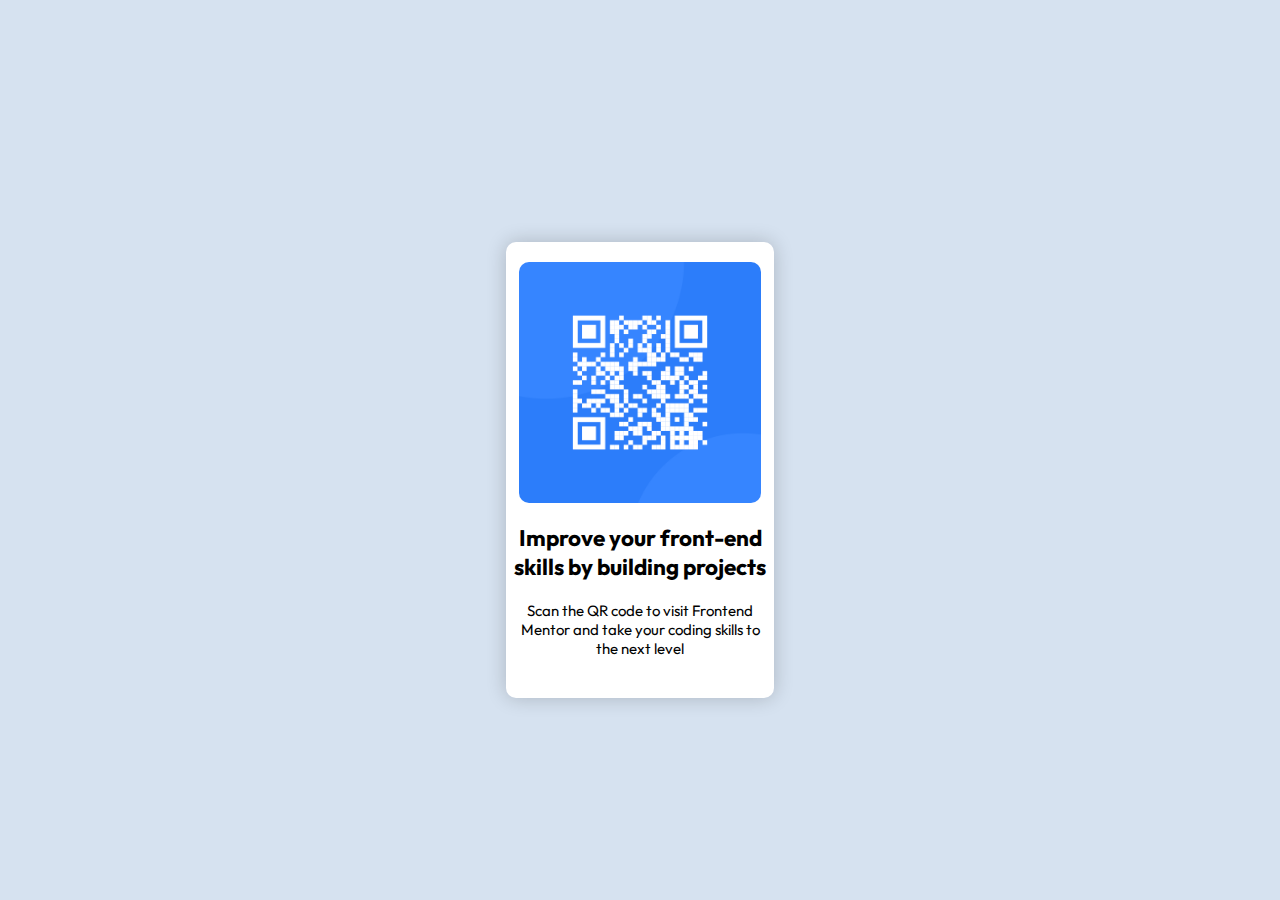
==== index.html @ 229f443d "index.html moved" ====
<!DOCTYPE html>
<html lang="en">
<head>
    <meta charset="UTF-8">
    <meta http-equiv="X-UA-Compatible" content="IE=edge">
    <meta name="viewport" content="width=device-width, initial-scale=1.0">
    <title>Frontend Mentor | QR Code component</title>

    <link rel="icon"  type="image/png" href="../images/favicon-32x32.png">
    <link rel="stylesheet" href="../css/index.css">
    <link href='https://fonts.googleapis.com/css?family=Outfit' rel='stylesheet'>
</head>
<body>
    <main>
        <section>
            <img src="../images/image-qr-code.png" alt="qr code">
            <h2>Improve your front-end<br> skills by building projects</h2>
            <p>Scan the QR code to visit Frontend<br> Mentor and take your coding skills to<br> the next level</p>
        </section>
    </main>
</body>
</html>
---- css/index.css ----
:root{
    --white: hsl(0, 0%, 100%);
    --lightGray:hsl(212, 45%, 89%);
    --grayishBlue: hsl(220, 15%, 55%);
    --darkBlue: hsl(218, 44%, 22%);
    
    @import url(https://fonts.googleapis.com/css?family=Outfit);

    --fontFamily: 'Outfit';
    --fontsize: 0.9375rem;
    --weight400: 400;
    --weight700: 700;
}

body{
    margin: 0;
    padding: 0;
    box-sizing: border-box;
    width: 100vw;
    height: 100vh;

    background: var(--lightGray);
    font-size: var(--fontsize);
    font-family: var(--fontFamily), 'sans-sarif';

    display: grid;
    place-items: center;
}

section{
    display: flex;
    flex-direction: column;
    align-items: center;
    
    background: var(--white);
    margin: 50px auto;
    max-width: 80%;
    max-height: 80%;
    box-shadow: 0 0 20px rgba(0, 0, 0, 0.2);
}

img{
    margin: 20px 0px;
    width: 90%;
}

h2, p{
    text-align: center;
    margin: 0;
}

h2{
    font-weight: var(--weight700);
}

p{
    font-weight: var(--weight400);
    padding: 20px 5px 40px 5px;
}

section, img{
    border-radius: 10px;
}

@media screen and (min-width: 375px){
    main{
        max-width: 335px;
        max-height: 516.5px;
    }
}
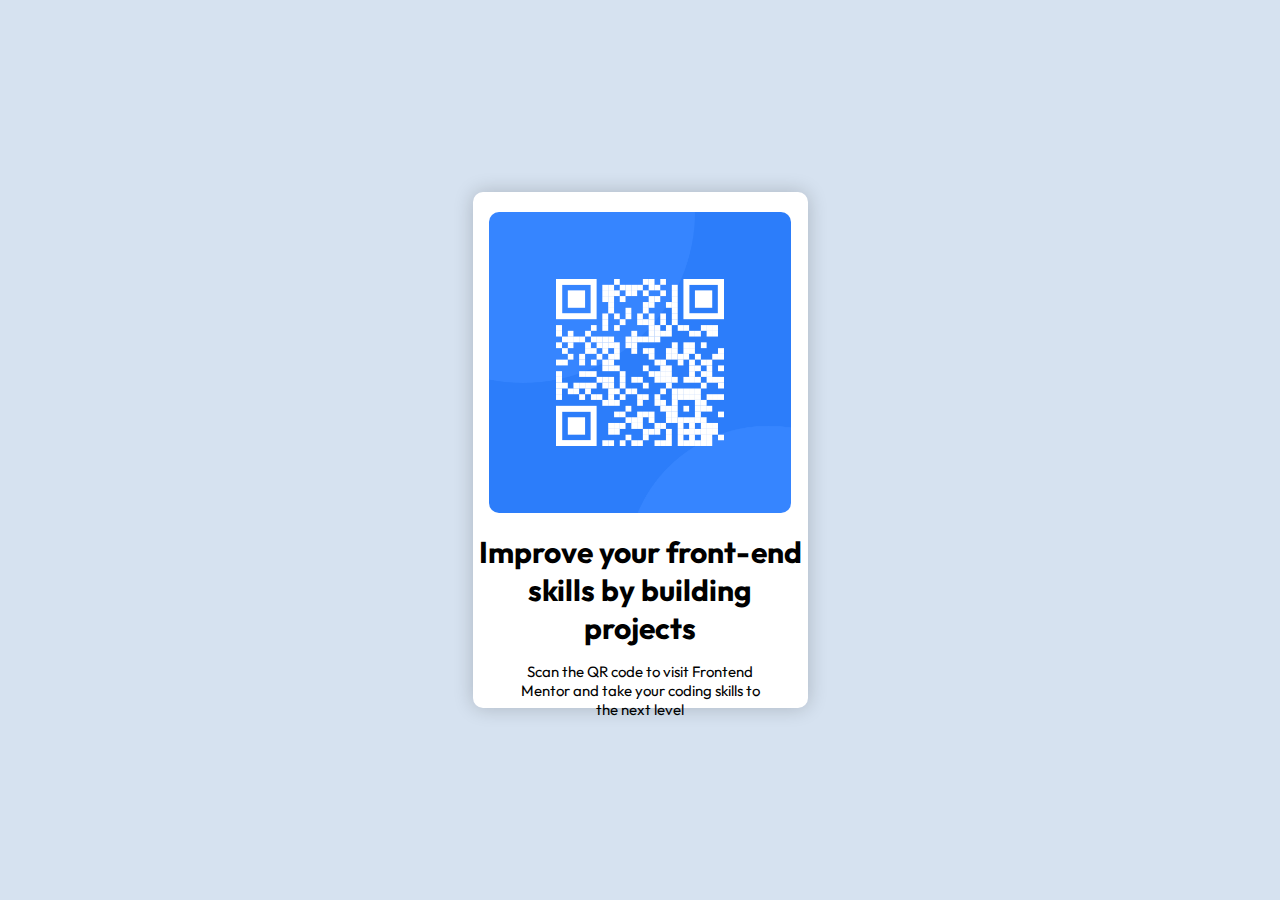
==== commit f59bfafa: "changes index.html and index.css" ====
--- a/index.html
+++ b/index.html
@@ -12,9 +12,9 @@
 </head>
 <body>
     <main>
-        <section>
+        <section class="card">
             <img src="../images/image-qr-code.png" alt="qr code">
-            <h2>Improve your front-end<br> skills by building projects</h2>
+            <h1>Improve your front-end<br> skills by building projects</h1>
             <p>Scan the QR code to visit Frontend<br> Mentor and take your coding skills to<br> the next level</p>
         </section>
     </main>
--- a/css/index.css
+++ b/css/index.css
@@ -27,7 +27,7 @@
     place-items: center;
 }
 
-section{
+.card{
     display: flex;
     flex-direction: column;
     align-items: center;
@@ -44,26 +44,26 @@
     width: 90%;
 }
 
-h2, p{
+h1, p{
     text-align: center;
     margin: 0;
 }
 
-h2{
+h1{
     font-weight: var(--weight700);
 }
 
 p{
     font-weight: var(--weight400);
-    padding: 20px 5px 40px 5px;
+    margin: 15px 5px 40px 5px;
 }
 
-section, img{
+.card, img{
     border-radius: 10px;
 }
 
 @media screen and (min-width: 375px){
-    main{
+    .card{
         max-width: 335px;
         max-height: 516.5px;
     }
